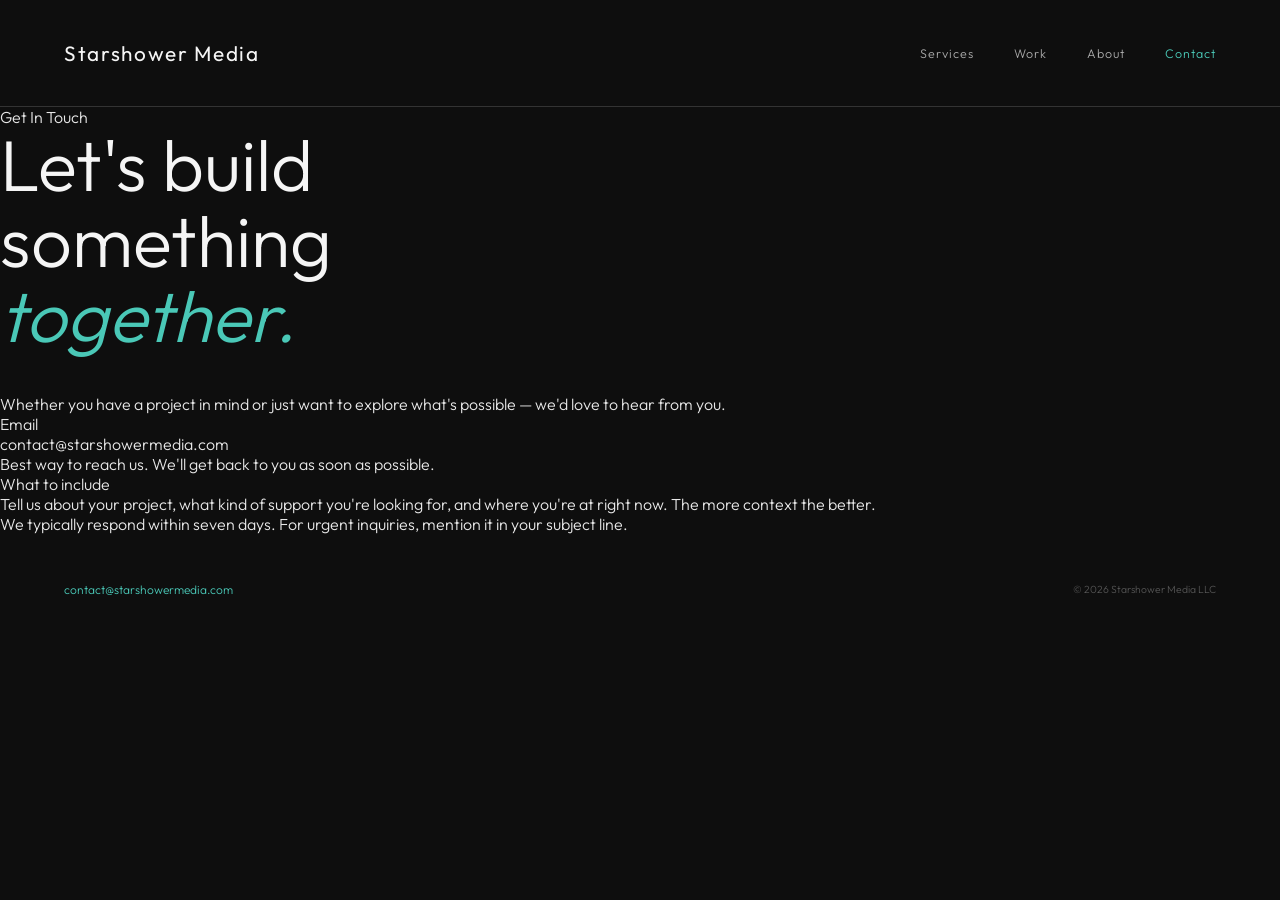
==== contact.html @ 58a222d9 "Create contact.html" ====
<!DOCTYPE html>
<html lang="en">
<head>
  <meta charset="UTF-8">
  <meta name="viewport" content="width=device-width, initial-scale=1.0">
  <title>Contact — Starshower Media</title>
  <link rel="preconnect" href="https://fonts.googleapis.com">
  <link href="https://fonts.googleapis.com/css2?family=Outfit:wght@300;400;500&display=swap" rel="stylesheet">
  <link rel="stylesheet" href="css/style.css">
</head>
<body>

  <nav>
    <div class="logo">Starshower Media</div>
    <div class="nav-links">
      <a href="services.html">Services</a>
      <a href="work.html">Work</a>
      <a href="index.html">About</a>
      <a href="contact.html" class="active">Contact</a>
    </div>
  </nav>

  <div class="contact-hero">
    <div class="contact-left">
      <p class="contact-label">Get In Touch</p>
      <h1 class="contact-title">Let's build<br>something<br><em>together.</em></h1>
      <p class="contact-sub">Whether you have a project in mind or just want to explore what's possible — we'd love to hear from you.</p>
    </div>
    <div class="contact-right">
      <div class="contact-block">
        <p class="contact-block-label">Email</p>
        <p class="contact-block-value">contact@starshowermedia.com</p>
        <p class="contact-block-note">Best way to reach us. We'll get back to you as soon as possible.</p>
      </div>
      <div class="contact-divider"></div>
      <div class="contact-block">
        <p class="contact-block-label">What to include</p>
        <p class="contact-block-note">Tell us about your project, what kind of support you're looking for, and where you're at right now. The more context the better.</p>
      </div>
    </div>
  </div>

  <div class="response-strip">
    <div class="response-dot"></div>
    <p class="response-text">We typically respond within seven days. For urgent inquiries, mention it in your subject line.</p>
  </div>

  <footer>
    <a href="mailto:contact@starshowermedia.com">contact@starshowermedia.com</a>
    <p>© 2026 Starshower Media LLC</p>
  </footer>

</body>
</html>
---- css/style.css ----
@import url('https://fonts.googleapis.com/css2?family=Outfit:wght@300;400;500&display=swap');

:root {
  --bg: #0e0e0e;
  --ink: #e8e8e8;
  --ink-muted: #bbb;
  --ink-dim: #aaa;
  --border: #333;
  --accent: #4AC8B7;
  --font: 'Outfit', sans-serif;
}

* {
  margin: 0;
  padding: 0;
  box-sizing: border-box;
}

body {
  background: var(--bg);
  color: var(--ink);
  font-family: var(--font);
  font-weight: 300;
}

a {
  text-decoration: none;
  color: inherit;
}

/* --- NAV --- */
nav {
  display: flex;
  justify-content: space-between;
  align-items: center;
  padding: 2.5rem 4rem;
  border-bottom: 0.5px solid var(--border);
}

.logo {
  font-size: 1.3rem;
  font-weight: 400;
  letter-spacing: 0.08em;
  color: #f5f5f5;
}

.nav-links {
  display: flex;
  gap: 2.5rem;
  font-size: 0.78rem;
  letter-spacing: 0.08em;
  color: var(--ink-dim);
}

.nav-links a {
  color: var(--ink-dim);
}

.nav-links a:hover {
  color: var(--accent);
}

.nav-links a.active {
  color: var(--accent);
}

/* --- HERO --- */
.hero {
  padding: 8rem 4rem 7rem;
  display: grid;
  grid-template-columns: 1fr 1fr;
  gap: 6rem;
  align-items: end;
  border-bottom: 0.5px solid var(--border);
}

.hero-label {
  font-size: 0.72rem;
  letter-spacing: 0.15em;
  color: var(--accent);
  margin-bottom: 2rem;
}

h1 {
  font-size: 4.5rem;
  font-weight: 300;
  line-height: 1.05;
  color: #f5f5f5;
  margin-bottom: 2.5rem;
}

h1 em {
  font-style: italic;
  color: var(--accent);
}

.cta {
  display: inline-block;
  font-size: 0.72rem;
  letter-spacing: 0.1em;
  border: 0.5px solid var(--accent);
  color: var(--accent);
  padding: 1rem 2rem;
}

.cta:hover {
  background: var(--accent);
  color: var(--bg);
}

.hero-right {
  font-size: 0.85rem;
  line-height: 2;
  color: var(--ink-muted);
  border-left: 0.5px solid var(--border);
  padding-left: 4rem;
}

.hero-right p + p {
  margin-top: 1.5rem;
}

/* --- CLIENTS --- */
.clients {
  padding: 2rem 4rem;
  border-bottom: 0.5px solid var(--border);
}

.clients-list {
  display: flex;
  gap: 2rem;
  font-size: 0.75rem;
  color: var(--ink-muted);
  flex-wrap: wrap;
}

/* --- SERVICES (homepage) --- */
.services {
  display: grid;
  grid-template-columns: repeat(4, minmax(0, 1fr));
  border-bottom: 0.5px solid var(--border);
}

.service {
  padding: 3.5rem 2.5rem;
  border-right: 0.5px solid var(--border);
}

.service:last-child {
  border-right: none;
}

.num {
  display: block;
  font-size: 0.65rem;
  color: var(--accent);
  letter-spacing: 0.2em;
  margin-bottom: 1.5rem;
}

.service h2 {
  font-size: 1.1rem;
  font-weight: 400;
  color: #f0f0f0;
  margin-bottom: 1.25rem;
}

.service p {
  font-size: 0.78rem;
  color: var(--ink-muted);
  line-height: 1.9;
}

/* --- ADDITIONAL --- */
.additional {
  padding: 3rem 4rem;
  border-bottom: 0.5px solid var(--border);
}

.additional-list {
  display: flex;
  gap: 1rem;
  flex-wrap: wrap;
  margin-top: 1.5rem;
}

.pill {
  font-size: 0.72rem;
  border: 0.5px solid var(--border);
  color: var(--ink-muted);
  padding: 0.75rem 1.25rem;
  border-radius: 2rem;
}

/* --- PAGE HEADER --- */
.page-header {
  padding: 5rem 4rem 3rem;
  border-bottom: 0.5px solid var(--border);
}

.page-label {
  font-size: 0.65rem;
  letter-spacing: 0.25em;
  color: var(--accent);
  margin-bottom: 1.5rem;
  text-transform: uppercase;
}

.page-title {
  font-size: 3rem;
  font-weight: 300;
  color: #f5f5f5;
  line-height: 1.1;
}

.page-title em {
  font-style: italic;
  color: var(--accent);
}

/* --- FEATURED PROJECT --- */
.featured {
  padding: 4rem;
  border-bottom: 0.5px solid var(--border);
  display: grid;
  grid-template-columns: 1fr 1fr;
  gap: 6rem;
  align-items: center;
}

.featured-label {
  font-size: 0.6rem;
  letter-spacing: 0.25em;
  color: var(--accent);
  text-transform: uppercase;
  margin-bottom: 1.5rem;
}

.featured-title {
  font-size: 2.5rem;
  font-weight: 300;
  color: #f5f5f5;
  margin-bottom: 1rem;
}

.featured-desc {
  font-size: 0.82rem;
  color: var(--ink-muted);
  line-height: 2;
  margin-bottom: 2rem;
}

.tags {
  display: flex;
  gap: 0.75rem;
  flex-wrap: wrap;
  margin-bottom: 2rem;
}

.tag {
  font-size: 0.62rem;
  letter-spacing: 0.1em;
  border: 0.5px solid var(--border);
  color: var(--ink-muted);
  padding: 0.4rem 0.9rem;
  border-radius: 2rem;
}

.project-link {
  display: inline-block;
  font-size: 0.7rem;
  letter-spacing: 0.1em;
  border: 0.5px solid var(--accent);
  color: var(--accent);
  padding: 0.8rem 1.75rem;
}

.project-link:hover {
  background: var(--accent);
  color: var(--bg);
}

.featured-visual {
  background: #161616;
  border: 0.5px solid var(--border);
  aspect-ratio: 4/3;
  display: flex;
  align-items: center;
  justify-content: center;
}

.featured-visual span {
  font-size: 0.65rem;
  letter-spacing: 0.2em;
  color: #444;
  text-transform: uppercase;
}

/* --- PLACEHOLDER GRID --- */
.more-label {
  padding: 3rem 4rem 1.5rem;
  font-size: 0.6rem;
  letter-spacing: 0.25em;
  color: #555;
  text-transform: uppercase;
}

.placeholder-grid {
  display: grid;
  grid-template-columns: repeat(3, minmax(0, 1fr));
  border-top: 0.5px solid var(--border);
}

.placeholder-card {
  padding: 3rem 2.5rem;
  border-right: 0.5px solid var(--border);
  border-bottom: 0.5px solid var(--border);
}

.placeholder-card:nth-child(3n) {
  border-right: none;
}

.card-num {
  font-size: 0.6rem;
  color: #333;
  letter-spacing: 0.2em;
  margin-bottom: 1.5rem;
  display: block;
}

.card-title {
  font-size: 1rem;
  font-weight: 400;
  color: #444;
  margin-bottom: 0.75rem;
}

.card-sub {
  font-size: 0.7rem;
  color: #333;
}

/* --- SERVICES PAGE --- */
.main-services {
  border-bottom: 0.5px solid var(--border);
}

.svc-row {
  display: grid;
  grid-template-columns: 1fr 2fr;
  border-bottom: 0.5px solid var(--border);
}

.svc-row:last-child {
  border-bottom: none;
}

.svc-left {
  padding: 3.5rem 4rem;
  border-right: 0.5px solid var(--border);
}

.svc-num {
  font-size: 0.6rem;
  color: var(--accent);
  letter-spacing: 0.2em;
  margin-bottom: 1rem;
  display: block;
}

.svc-name {
  font-size: 1.4rem;
  font-weight: 400;
  color: #f0f0f0;
  line-height: 1.2;
}

.svc-right {
  padding: 3.5rem 4rem;
}

.svc-desc {
  font-size: 0.82rem;
  color: var(--ink-muted);
  line-height: 2;
  margin-bottom: 1.5rem;
}

.svc-bullets {
  list-style: none;
  display: flex;
  flex-direction: column;
  gap: 0.6rem;
}

.svc-bullets li {
  font-size: 0.75rem;
  color: #888;
  padding-left: 1.5rem;
  position: relative;
}

.svc-bullets li::before {
  content: '—';
  position: absolute;
  left: 0;
  color: var(--accent);
}

/* --- ADDITIONAL SERVICES --- */
.additional-section {
  padding: 4rem;
  border-bottom: 0.5px solid var(--border);
}

.additional-title {
  font-size: 0.65rem;
  letter-spacing: 0.25em;
  color: var(--accent);
  text-transform: uppercase;
  margin-bottom: 2rem;
}

.additional-grid {
  display: grid;
  grid-template-columns: repeat(4, minmax(0, 1fr));
  gap: 0;
}

.add-item {
  padding: 2rem;
  border-right: 0.5px solid var(--border);
}

.add-item:last-child {
  border-right: none;
}

.add-name {
  font-size: 1rem;
  font-weight: 400;
  color: #f0f0f0;
  margin-bottom: 0.75rem;
}

.add-desc {
  font-size: 0.72rem;
  color: #888;
  line-height: 1.9;
}

/* --- CTA STRIP --- */
.cta-strip {
  padding: 4rem;
  display: flex;
  justify-content: space-between;
  align-items: center;
  border-bottom: 0.5px solid var(--border);
}

.cta-text {
  font-size: 1.8rem;
  font-weight: 300;
  color: #f5f5f5;
  line-height: 1.2;
}

.cta-text em {
  font-style: italic;
  color: var(--accent);
}

.cta-btn {
  display: inline-block;
  font-size: 0.72rem;
  letter-spacing: 0.1em;
  border: 0.5px solid var(--accent);
  color: var(--accent);
  padding: 1rem 2rem;
  white-space: nowrap;
}

.cta-btn:hover {
  background: var(--accent);
  color: var(--bg);
}

/* --- FOOTER --- */
footer {
  display: flex;
  justify-content: space-between;
  align-items: center;
  padding: 3rem 4rem;
}

footer a {
  font-size: 0.75rem;
  color: var(--accent);
}

footer p {
  font-size: 0.65rem;
  color: #555;
}
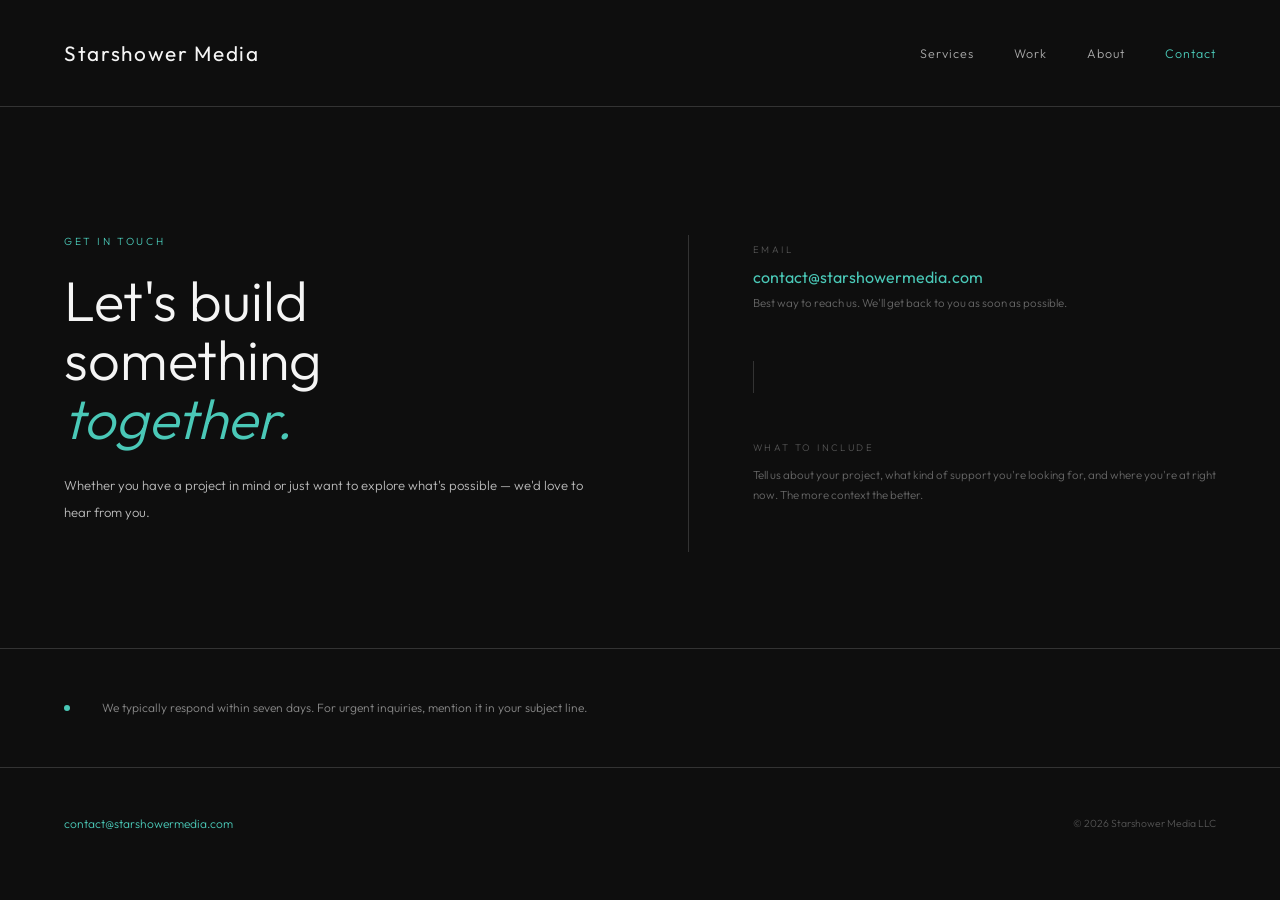
==== commit 910fe40a: "Update contact.html" ====
--- a/contact.html
+++ b/contact.html
@@ -7,6 +7,7 @@
   <link rel="preconnect" href="https://fonts.googleapis.com">
   <link href="https://fonts.googleapis.com/css2?family=Outfit:wght@300;400;500&display=swap" rel="stylesheet">
   <link rel="stylesheet" href="css/style.css">
+  <link rel="icon" href="/favicon.png" type="image/png">
 </head>
 <body>
 
--- a/css/style.css
+++ b/css/style.css
@@ -486,6 +486,103 @@
   color: var(--bg);
 }
 
+/* --- CONTACT PAGE --- */
+.contact-hero {
+  padding: 8rem 4rem 6rem;
+  display: grid;
+  grid-template-columns: 1fr 1fr;
+  gap: 6rem;
+  align-items: start;
+  border-bottom: 0.5px solid var(--border);
+}
+
+.contact-label {
+  font-size: 0.65rem;
+  letter-spacing: 0.25em;
+  color: var(--accent);
+  margin-bottom: 1.5rem;
+  text-transform: uppercase;
+}
+
+.contact-title {
+  font-size: 3.5rem;
+  font-weight: 300;
+  color: #f5f5f5;
+  line-height: 1.05;
+  margin-bottom: 1.5rem;
+}
+
+.contact-title em {
+  font-style: italic;
+  color: var(--accent);
+}
+
+.contact-sub {
+  font-size: 0.82rem;
+  color: var(--ink-muted);
+  line-height: 2;
+}
+
+.contact-right {
+  border-left: 0.5px solid var(--border);
+  padding-left: 4rem;
+  padding-top: 0.5rem;
+}
+
+.contact-block {
+  margin-bottom: 3rem;
+}
+
+.contact-block-label {
+  font-size: 0.6rem;
+  letter-spacing: 0.25em;
+  color: #555;
+  text-transform: uppercase;
+  margin-bottom: 0.75rem;
+}
+
+.contact-block-value {
+  font-size: 1rem;
+  font-weight: 400;
+  color: var(--accent);
+}
+
+.contact-block-note {
+  font-size: 0.72rem;
+  color: #666;
+  margin-top: 0.4rem;
+  line-height: 1.7;
+}
+
+.contact-divider {
+  width: 0.5px;
+  height: 2rem;
+  background: var(--border);
+  margin-bottom: 3rem;
+}
+
+.response-strip {
+  padding: 3rem 4rem;
+  border-bottom: 0.5px solid var(--border);
+  display: flex;
+  align-items: center;
+  gap: 2rem;
+}
+
+.response-dot {
+  width: 6px;
+  height: 6px;
+  border-radius: 50%;
+  background: var(--accent);
+  flex-shrink: 0;
+}
+
+.response-text {
+  font-size: 0.75rem;
+  color: #888;
+  line-height: 1.8;
+}
+
 /* --- FOOTER --- */
 footer {
   display: flex;
